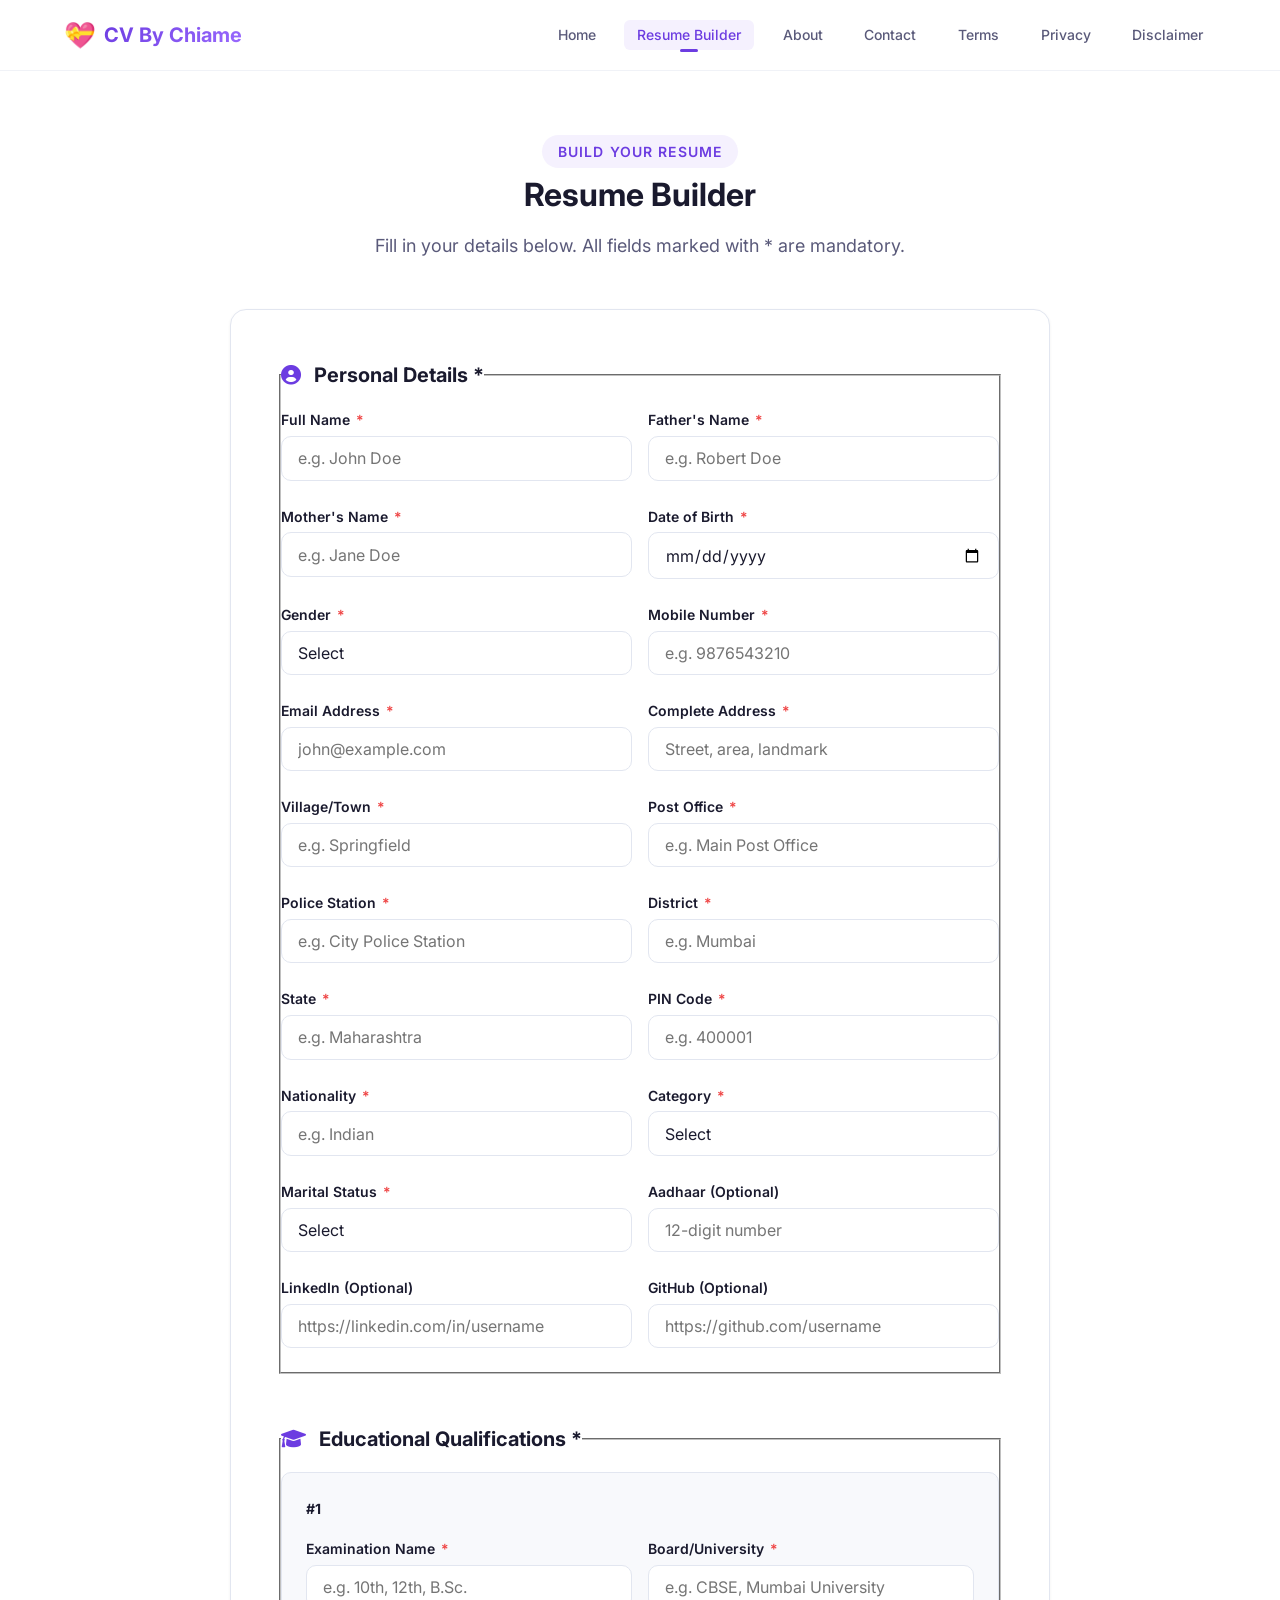
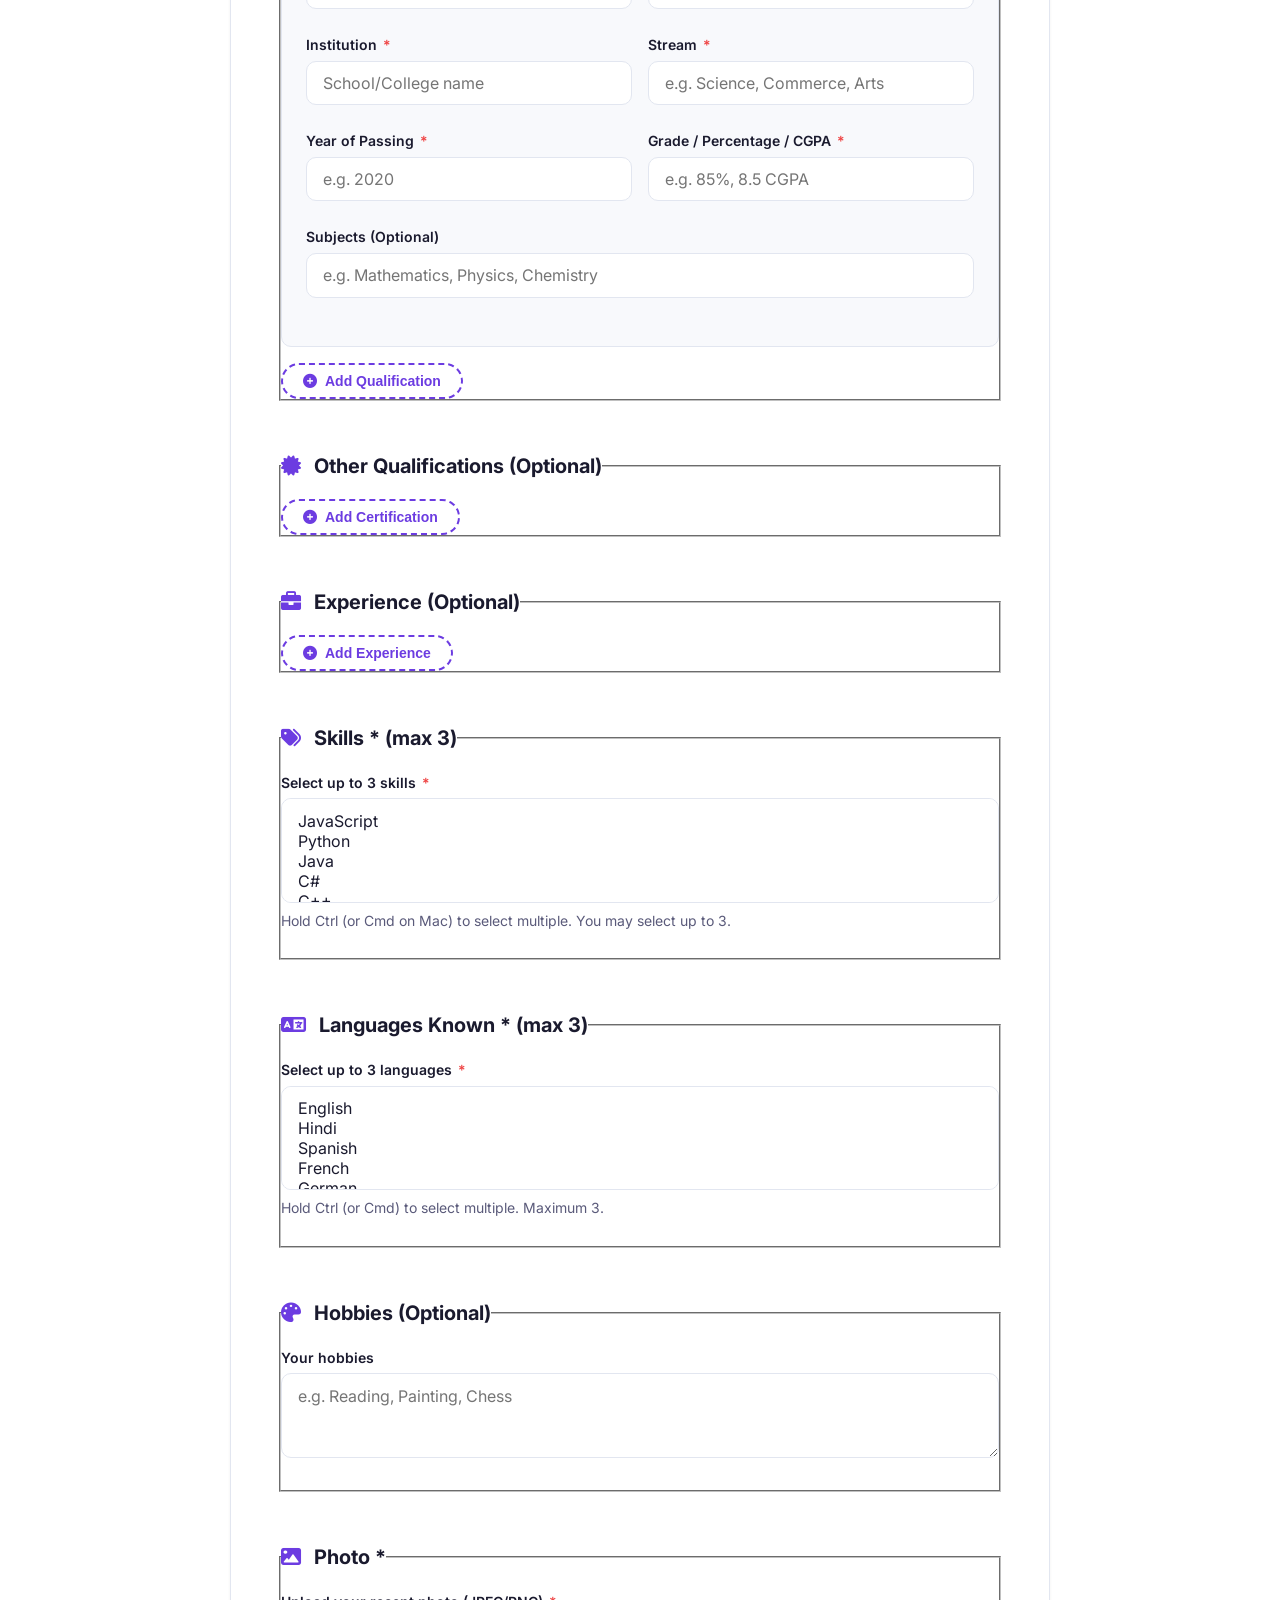
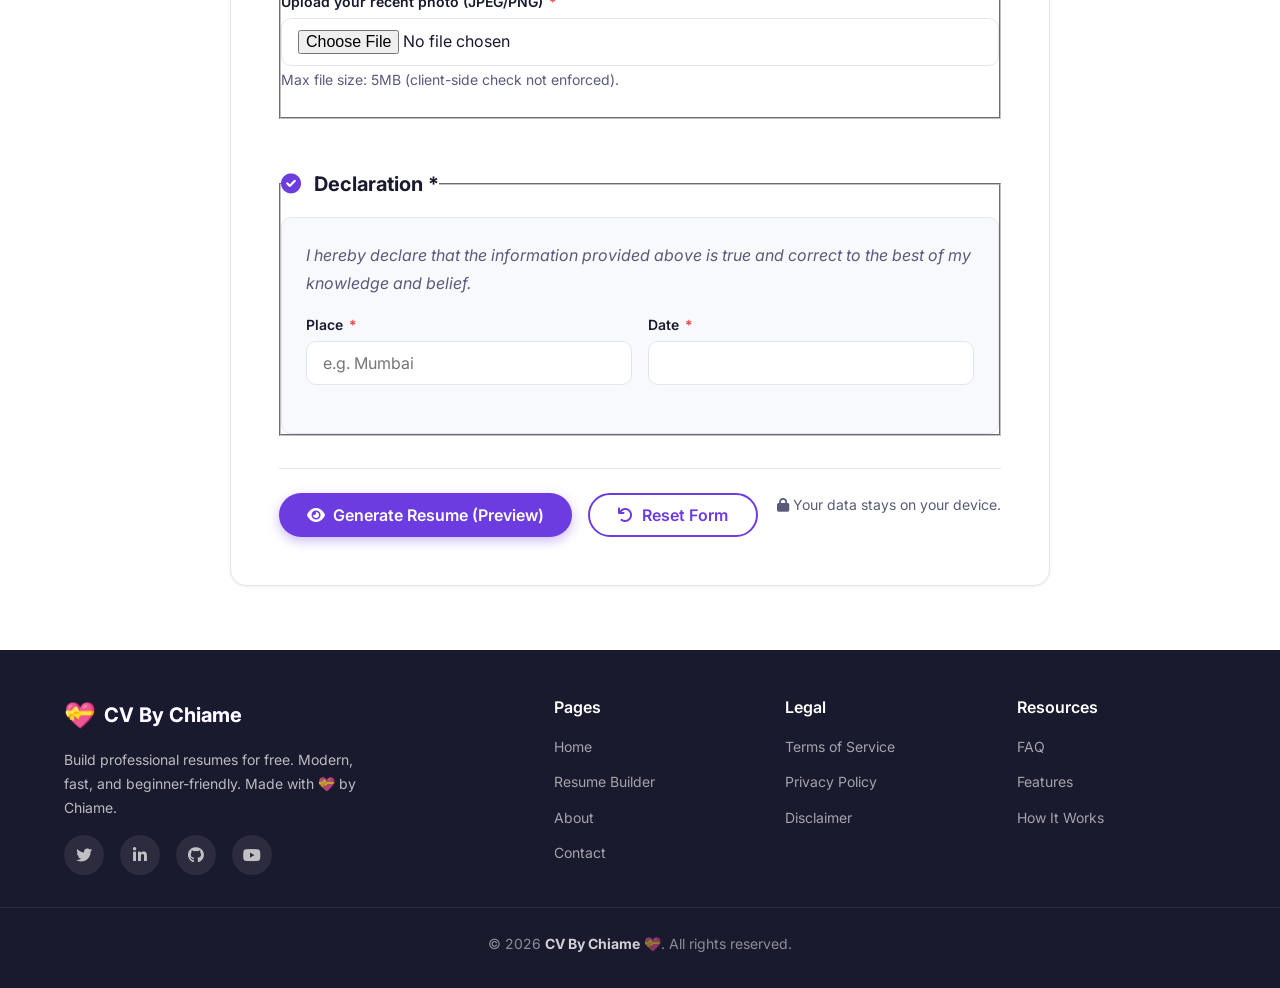
==== resume-form.html @ 7f0b01e1 "Create resume-form.html" ====
<!DOCTYPE html>
<html lang="en">
<head>
    <meta charset="UTF-8" />
    <meta name="viewport" content="width=device-width, initial-scale=1.0" />
    <meta name="description" content="Build your professional resume with CV By Chiame – comprehensive form with all necessary details." />
    <title>Resume Builder – CV By Chiame 💝</title>

    <!-- Google Fonts -->
    <link rel="preconnect" href="https://fonts.googleapis.com" />
    <link rel="preconnect" href="https://fonts.gstatic.com" crossorigin />
    <link href="https://fonts.googleapis.com/css2?family=Inter:opsz,wght@14..32,300;14..32,400;14..32,500;14..32,600;14..32,700;14..32,800&display=swap" rel="stylesheet" />

    <!-- Font Awesome -->
    <link rel="stylesheet" href="https://cdnjs.cloudflare.com/ajax/libs/font-awesome/6.0.0-beta3/css/all.min.css" />

    <!-- Main Stylesheet -->
    <link rel="stylesheet" href="style.css" />
</head>

<body>

    <!-- ============================================================
    HEADER (same as index)
    ============================================================ -->
    <header class="site-header" role="banner">
        <div class="container header-container">
            <div class="logo">
                <a href="index.html">
                    <span class="logo-icon">💝</span>
                    <span class="logo-text">CV By Chiame</span>
                </a>
            </div>
            <nav class="nav-desktop" aria-label="Main Navigation">
                <ul class="nav-list">
                    <li><a href="index.html">Home</a></li>
                    <li><a href="resume-form.html" class="active">Resume Builder</a></li>
                    <li><a href="about.html">About</a></li>
                    <li><a href="contact.html">Contact</a></li>
                    <li><a href="terms.html">Terms</a></li>
                    <li><a href="privacy.html">Privacy</a></li>
                    <li><a href="disclaimer.html">Disclaimer</a></li>
                </ul>
            </nav>
            <button class="hamburger" aria-label="Toggle navigation" aria-expanded="false">
                <span class="hamburger-line"></span>
                <span class="hamburger-line"></span>
                <span class="hamburger-line"></span>
            </button>
        </div>
        <div class="nav-mobile" role="navigation" aria-label="Mobile Navigation">
            <div class="nav-mobile-inner">
                <ul class="nav-mobile-list">
                    <li><a href="index.html">Home</a></li>
                    <li><a href="resume-form.html" class="active">Resume Builder</a></li>
                    <li><a href="about.html">About</a></li>
                    <li><a href="contact.html">Contact</a></li>
                    <li><a href="terms.html">Terms</a></li>
                    <li><a href="privacy.html">Privacy</a></li>
                    <li><a href="disclaimer.html">Disclaimer</a></li>
                </ul>
            </div>
        </div>
    </header>

    <!-- ============================================================
    MAIN FORM CONTENT
    ============================================================ -->
    <main>
        <section class="section page-content">
            <div class="container">
                <div class="section-header">
                    <span class="section-tag">Build Your Resume</span>
                    <h1 class="section-title">Resume Builder</h1>
                    <p class="section-subtitle">
                        Fill in your details below. All fields marked with <span class="required">*</span> are mandatory.
                    </p>
                </div>

                <!-- Glass notification container (populated by script) -->
                <div id="glass-notification" class="glass-notification" role="alert">
                    <span class="notif-icon"><i class="fas fa-exclamation-circle"></i></span>
                    <span id="notif-message">Error message</span>
                </div>

                <!-- ============================================================
                RESUME FORM
                ============================================================ -->
                <form id="resume-form" class="form-section" novalidate>

                    <!-- ============================================================
                    PERSONAL DETAILS (Mandatory)
                    ============================================================ -->
                    <fieldset>
                        <legend style="font-weight: 700; font-size: var(--font-size-xl); margin-bottom: var(--spacing-md);">
                            <i class="fas fa-user-circle" style="color: var(--color-primary); margin-right: var(--spacing-sm);"></i>
                            Personal Details <span class="required">*</span>
                        </legend>
                        <div class="form-row">
                            <div class="form-group">
                                <label for="fullname">Full Name <span class="required">*</span></label>
                                <input type="text" id="fullname" name="fullname" class="form-control" placeholder="e.g. John Doe" required />
                            </div>
                            <div class="form-group">
                                <label for="fathername">Father's Name <span class="required">*</span></label>
                                <input type="text" id="fathername" name="fathername" class="form-control" placeholder="e.g. Robert Doe" required />
                            </div>
                        </div>
                        <div class="form-row">
                            <div class="form-group">
                                <label for="mothername">Mother's Name <span class="required">*</span></label>
                                <input type="text" id="mothername" name="mothername" class="form-control" placeholder="e.g. Jane Doe" required />
                            </div>
                            <div class="form-group">
                                <label for="dob">Date of Birth <span class="required">*</span></label>
                                <input type="date" id="dob" name="dob" class="form-control" required />
                            </div>
                        </div>
                        <div class="form-row">
                            <div class="form-group">
                                <label for="gender">Gender <span class="required">*</span></label>
                                <select id="gender" name="gender" class="form-control" required>
                                    <option value="">Select</option>
                                    <option value="Male">Male</option>
                                    <option value="Female">Female</option>
                                    <option value="Other">Other</option>
                                    <option value="Prefer not to say">Prefer not to say</option>
                                </select>
                            </div>
                            <div class="form-group">
                                <label for="mobile">Mobile Number <span class="required">*</span></label>
                                <input type="tel" id="mobile" name="mobile" class="form-control" placeholder="e.g. 9876543210" required />
                            </div>
                        </div>
                        <div class="form-row">
                            <div class="form-group">
                                <label for="email">Email Address <span class="required">*</span></label>
                                <input type="email" id="email" name="email" class="form-control" placeholder="john@example.com" required />
                            </div>
                            <div class="form-group">
                                <label for="address">Complete Address <span class="required">*</span></label>
                                <input type="text" id="address" name="address" class="form-control" placeholder="Street, area, landmark" required />
                            </div>
                        </div>
                        <div class="form-row">
                            <div class="form-group">
                                <label for="village">Village/Town <span class="required">*</span></label>
                                <input type="text" id="village" name="village" class="form-control" placeholder="e.g. Springfield" required />
                            </div>
                            <div class="form-group">
                                <label for="postoffice">Post Office <span class="required">*</span></label>
                                <input type="text" id="postoffice" name="postoffice" class="form-control" placeholder="e.g. Main Post Office" required />
                            </div>
                        </div>
                        <div class="form-row">
                            <div class="form-group">
                                <label for="policestation">Police Station <span class="required">*</span></label>
                                <input type="text" id="policestation" name="policestation" class="form-control" placeholder="e.g. City Police Station" required />
                            </div>
                            <div class="form-group">
                                <label for="district">District <span class="required">*</span></label>
                                <input type="text" id="district" name="district" class="form-control" placeholder="e.g. Mumbai" required />
                            </div>
                        </div>
                        <div class="form-row">
                            <div class="form-group">
                                <label for="state">State <span class="required">*</span></label>
                                <input type="text" id="state" name="state" class="form-control" placeholder="e.g. Maharashtra" required />
                            </div>
                            <div class="form-group">
                                <label for="pincode">PIN Code <span class="required">*</span></label>
                                <input type="text" id="pincode" name="pincode" class="form-control" placeholder="e.g. 400001" required />
                            </div>
                        </div>
                        <div class="form-row">
                            <div class="form-group">
                                <label for="nationality">Nationality <span class="required">*</span></label>
                                <input type="text" id="nationality" name="nationality" class="form-control" placeholder="e.g. Indian" required />
                            </div>
                            <div class="form-group">
                                <label for="category">Category <span class="required">*</span></label>
                                <select id="category" name="category" class="form-control" required>
                                    <option value="">Select</option>
                                    <option value="General">General</option>
                                    <option value="OBC">OBC</option>
                                    <option value="SC">SC</option>
                                    <option value="ST">ST</option>
                                    <option value="EWS">EWS</option>
                                    <option value="Other">Other</option>
                                </select>
                            </div>
                        </div>
                        <div class="form-row">
                            <div class="form-group">
                                <label for="marital">Marital Status <span class="required">*</span></label>
                                <select id="marital" name="marital" class="form-control" required>
                                    <option value="">Select</option>
                                    <option value="Single">Single</option>
                                    <option value="Married">Married</option>
                                    <option value="Divorced">Divorced</option>
                                    <option value="Widowed">Widowed</option>
                                    <option value="Separated">Separated</option>
                                </select>
                            </div>
                            <div class="form-group">
                                <label for="aadhaar">Aadhaar (Optional)</label>
                                <input type="text" id="aadhaar" name="aadhaar" class="form-control" placeholder="12-digit number" />
                            </div>
                        </div>
                        <div class="form-row">
                            <div class="form-group">
                                <label for="linkedin">LinkedIn (Optional)</label>
                                <input type="url" id="linkedin" name="linkedin" class="form-control" placeholder="https://linkedin.com/in/username" />
                            </div>
                            <div class="form-group">
                                <label for="github">GitHub (Optional)</label>
                                <input type="url" id="github" name="github" class="form-control" placeholder="https://github.com/username" />
                            </div>
                        </div>
                    </fieldset>

                    <!-- ============================================================
                    EDUCATIONAL QUALIFICATION (Mandatory)
                    ============================================================ -->
                    <fieldset style="margin-top: var(--spacing-2xl);">
                        <legend style="font-weight: 700; font-size: var(--font-size-xl); margin-bottom: var(--spacing-md);">
                            <i class="fas fa-graduation-cap" style="color: var(--color-primary); margin-right: var(--spacing-sm);"></i>
                            Educational Qualifications <span class="required">*</span>
                        </legend>
                        <div id="education-container">
                            <!-- Entry 1 (default) -->
                            <div class="entry-wrapper" data-entry="education">
                                <div class="entry-header">
                                    <span class="entry-number">#1</span>
                                    <button type="button" class="btn-remove remove-education" style="display: none;" aria-label="Remove this qualification">
                                        <i class="fas fa-trash-alt"></i> Remove
                                    </button>
                                </div>
                                <div class="form-row">
                                    <div class="form-group">
                                        <label for="edu_exam_1">Examination Name <span class="required">*</span></label>
                                        <input type="text" id="edu_exam_1" name="edu_exam[]" class="form-control" placeholder="e.g. 10th, 12th, B.Sc." required />
                                    </div>
                                    <div class="form-group">
                                        <label for="edu_board_1">Board/University <span class="required">*</span></label>
                                        <input type="text" id="edu_board_1" name="edu_board[]" class="form-control" placeholder="e.g. CBSE, Mumbai University" required />
                                    </div>
                                </div>
                                <div class="form-row">
                                    <div class="form-group">
                                        <label for="edu_institution_1">Institution <span class="required">*</span></label>
                                        <input type="text" id="edu_institution_1" name="edu_institution[]" class="form-control" placeholder="School/College name" required />
                                    </div>
                                    <div class="form-group">
                                        <label for="edu_stream_1">Stream <span class="required">*</span></label>
                                        <input type="text" id="edu_stream_1" name="edu_stream[]" class="form-control" placeholder="e.g. Science, Commerce, Arts" required />
                                    </div>
                                </div>
                                <div class="form-row">
                                    <div class="form-group">
                                        <label for="edu_year_1">Year of Passing <span class="required">*</span></label>
                                        <input type="number" id="edu_year_1" name="edu_year[]" class="form-control" placeholder="e.g. 2020" min="1900" max="2099" required />
                                    </div>
                                    <div class="form-group">
                                        <label for="edu_grade_1">Grade / Percentage / CGPA <span class="required">*</span></label>
                                        <input type="text" id="edu_grade_1" name="edu_grade[]" class="form-control" placeholder="e.g. 85%, 8.5 CGPA" required />
                                    </div>
                                </div>
                                <div class="form-group">
                                    <label for="edu_subjects_1">Subjects (Optional)</label>
                                    <input type="text" id="edu_subjects_1" name="edu_subjects[]" class="form-control" placeholder="e.g. Mathematics, Physics, Chemistry" />
                                </div>
                            </div>
                        </div>
                        <button type="button" id="add-education" class="btn-add">
                            <i class="fas fa-plus-circle"></i> Add Qualification
                        </button>
                    </fieldset>

                    <!-- ============================================================
                    OTHER QUALIFICATIONS (Optional)
                    ============================================================ -->
                    <fieldset style="margin-top: var(--spacing-2xl);">
                        <legend style="font-weight: 700; font-size: var(--font-size-xl); margin-bottom: var(--spacing-md);">
                            <i class="fas fa-certificate" style="color: var(--color-primary); margin-right: var(--spacing-sm);"></i>
                            Other Qualifications (Optional)
                        </legend>
                        <div id="other-qual-container">
                            <!-- No default entry; user can add -->
                        </div>
                        <button type="button" id="add-other-qual" class="btn-add">
                            <i class="fas fa-plus-circle"></i> Add Certification
                        </button>
                    </fieldset>

                    <!-- ============================================================
                    EXPERIENCE (Optional)
                    ============================================================ -->
                    <fieldset style="margin-top: var(--spacing-2xl);">
                        <legend style="font-weight: 700; font-size: var(--font-size-xl); margin-bottom: var(--spacing-md);">
                            <i class="fas fa-briefcase" style="color: var(--color-primary); margin-right: var(--spacing-sm);"></i>
                            Experience (Optional)
                        </legend>
                        <div id="experience-container">
                            <!-- No default entry -->
                        </div>
                        <button type="button" id="add-experience" class="btn-add">
                            <i class="fas fa-plus-circle"></i> Add Experience
                        </button>
                    </fieldset>

                    <!-- ============================================================
                    SKILLS (Mandatory)
                    ============================================================ -->
                    <fieldset style="margin-top: var(--spacing-2xl);">
                        <legend style="font-weight: 700; font-size: var(--font-size-xl); margin-bottom: var(--spacing-md);">
                            <i class="fas fa-tags" style="color: var(--color-primary); margin-right: var(--spacing-sm);"></i>
                            Skills <span class="required">*</span> (max 3)
                        </legend>
                        <div class="form-group">
                            <label for="skills">Select up to 3 skills <span class="required">*</span></label>
                            <select id="skills" name="skills" class="form-control" multiple size="4" required>
                                <option value="JavaScript">JavaScript</option>
                                <option value="Python">Python</option>
                                <option value="Java">Java</option>
                                <option value="C#">C#</option>
                                <option value="C++">C++</option>
                                <option value="HTML/CSS">HTML/CSS</option>
                                <option value="React">React</option>
                                <option value="Angular">Angular</option>
                                <option value="Vue.js">Vue.js</option>
                                <option value="Node.js">Node.js</option>
                                <option value="Express.js">Express.js</option>
                                <option value="Django">Django</option>
                                <option value="Spring Boot">Spring Boot</option>
                                <option value="SQL">SQL</option>
                                <option value="MongoDB">MongoDB</option>
                                <option value="AWS">AWS</option>
                                <option value="Docker">Docker</option>
                                <option value="Git">Git</option>
                                <option value="Agile">Agile</option>
                                <option value="Leadership">Leadership</option>
                                <option value="Communication">Communication</option>
                                <option value="Problem Solving">Problem Solving</option>
                            </select>
                            <span class="helper">Hold Ctrl (or Cmd on Mac) to select multiple. You may select up to 3.</span>
                        </div>
                    </fieldset>

                    <!-- ============================================================
                    LANGUAGES KNOWN (Mandatory)
                    ============================================================ -->
                    <fieldset style="margin-top: var(--spacing-2xl);">
                        <legend style="font-weight: 700; font-size: var(--font-size-xl); margin-bottom: var(--spacing-md);">
                            <i class="fas fa-language" style="color: var(--color-primary); margin-right: var(--spacing-sm);"></i>
                            Languages Known <span class="required">*</span> (max 3)
                        </legend>
                        <div class="form-group">
                            <label for="languages">Select up to 3 languages <span class="required">*</span></label>
                            <select id="languages" name="languages" class="form-control" multiple size="4" required>
                                <option value="English">English</option>
                                <option value="Hindi">Hindi</option>
                                <option value="Spanish">Spanish</option>
                                <option value="French">French</option>
                                <option value="German">German</option>
                                <option value="Chinese (Mandarin)">Chinese (Mandarin)</option>
                                <option value="Japanese">Japanese</option>
                                <option value="Korean">Korean</option>
                                <option value="Russian">Russian</option>
                                <option value="Portuguese">Portuguese</option>
                                <option value="Arabic">Arabic</option>
                                <option value="Bengali">Bengali</option>
                                <option value="Punjabi">Punjabi</option>
                                <option value="Marathi">Marathi</option>
                                <option value="Tamil">Tamil</option>
                                <option value="Telugu">Telugu</option>
                                <option value="Urdu">Urdu</option>
                                <option value="Gujarati">Gujarati</option>
                                <option value="Kannada">Kannada</option>
                                <option value="Malayalam">Malayalam</option>
                            </select>
                            <span class="helper">Hold Ctrl (or Cmd) to select multiple. Maximum 3.</span>
                        </div>
                    </fieldset>

                    <!-- ============================================================
                    HOBBIES (Optional)
                    ============================================================ -->
                    <fieldset style="margin-top: var(--spacing-2xl);">
                        <legend style="font-weight: 700; font-size: var(--font-size-xl); margin-bottom: var(--spacing-md);">
                            <i class="fas fa-palette" style="color: var(--color-primary); margin-right: var(--spacing-sm);"></i>
                            Hobbies (Optional)
                        </legend>
                        <div class="form-group">
                            <label for="hobbies">Your hobbies</label>
                            <textarea id="hobbies" name="hobbies" class="form-control" rows="3" placeholder="e.g. Reading, Painting, Chess"></textarea>
                        </div>
                    </fieldset>

                    <!-- ============================================================
                    PHOTO UPLOAD (Mandatory)
                    ============================================================ -->
                    <fieldset style="margin-top: var(--spacing-2xl);">
                        <legend style="font-weight: 700; font-size: var(--font-size-xl); margin-bottom: var(--spacing-md);">
                            <i class="fas fa-image" style="color: var(--color-primary); margin-right: var(--spacing-sm);"></i>
                            Photo <span class="required">*</span>
                        </legend>
                        <div class="form-group">
                            <label for="photo">Upload your recent photo (JPEG/PNG) <span class="required">*</span></label>
                            <input type="file" id="photo" name="photo" class="form-control" accept="image/jpeg,image/png" required />
                            <span class="helper">Max file size: 5MB (client-side check not enforced).</span>
                        </div>
                    </fieldset>

                    <!-- ============================================================
                    DECLARATION (Mandatory)
                    ============================================================ -->
                    <fieldset style="margin-top: var(--spacing-2xl);">
                        <legend style="font-weight: 700; font-size: var(--font-size-xl); margin-bottom: var(--spacing-md);">
                            <i class="fas fa-check-circle" style="color: var(--color-primary); margin-right: var(--spacing-sm);"></i>
                            Declaration <span class="required">*</span>
                        </legend>
                        <div class="declaration-box">
                            <div class="declaration-text">
                                I hereby declare that the information provided above is true and correct to the best of my knowledge and belief.
                            </div>
                            <div class="declaration-row">
                                <div class="form-group">
                                    <label for="place">Place <span class="required">*</span></label>
                                    <input type="text" id="place" name="place" class="form-control" placeholder="e.g. Mumbai" required />
                                </div>
                                <div class="form-group">
                                    <label for="date">Date <span class="required">*</span></label>
                                    <input type="text" id="date" name="date" class="form-control" readonly />
                                </div>
                            </div>
                        </div>
                    </fieldset>

                    <!-- ============================================================
                    FORM ACTIONS
                    ============================================================ -->
                    <div class="form-actions">
                        <button type="button" id="preview-btn" class="btn btn-primary">
                            <i class="fas fa-eye"></i> Generate Resume (Preview)
                        </button>
                        <button type="reset" class="btn btn-outline">
                            <i class="fas fa-undo"></i> Reset Form
                        </button>
                        <span style="margin-left: auto; font-size: var(--font-size-sm); color: var(--color-text-muted);">
                            <i class="fas fa-lock"></i> Your data stays on your device.
                        </span>
                    </div>

                </form>
                <!-- end form -->

            </div>
        </section>
    </main>

    <!-- ============================================================
    FOOTER (same as index)
    ============================================================ -->
    <footer class="site-footer" role="contentinfo">
        <div class="container footer-container">
            <div class="footer-brand">
                <div class="logo">
                    <a href="index.html">
                        <span class="logo-icon">💝</span>
                        <span class="logo-text">CV By Chiame</span>
                    </a>
                </div>
                <p class="footer-description">
                    Build professional resumes for free. Modern, fast, and
                    beginner-friendly. Made with 💝 by Chiame.
                </p>
                <div class="footer-social">
                    <a href="#" aria-label="Twitter"><i class="fab fa-twitter"></i></a>
                    <a href="#" aria-label="LinkedIn"><i class="fab fa-linkedin-in"></i></a>
                    <a href="#" aria-label="GitHub"><i class="fab fa-github"></i></a>
                    <a href="#" aria-label="YouTube"><i class="fab fa-youtube"></i></a>
                </div>
            </div>
            <div class="footer-links">
                <div class="footer-col">
                    <h4>Pages</h4>
                    <ul>
                        <li><a href="index.html">Home</a></li>
                        <li><a href="resume-form.html">Resume Builder</a></li>
                        <li><a href="about.html">About</a></li>
                        <li><a href="contact.html">Contact</a></li>
                    </ul>
                </div>
                <div class="footer-col">
                    <h4>Legal</h4>
                    <ul>
                        <li><a href="terms.html">Terms of Service</a></li>
                        <li><a href="privacy.html">Privacy Policy</a></li>
                        <li><a href="disclaimer.html">Disclaimer</a></li>
                    </ul>
                </div>
                <div class="footer-col">
                    <h4>Resources</h4>
                    <ul>
                        <li><a href="#faq">FAQ</a></li>
                        <li><a href="#features">Features</a></li>
                        <li><a href="#how-it-works">How It Works</a></li>
                    </ul>
                </div>
            </div>
        </div>
        <div class="footer-bottom">
            <div class="container">
                <p>&copy; 2026 <strong>CV By Chiame</strong> 💝. All rights reserved.</p>
            </div>
        </div>
    </footer>

    <!-- ============================================================
    SCRIPTS
    ============================================================ -->
    <script src="script.js"></script>
</body>
</html>
---- style.css ----
/* ============================================================
   STYLE.CSS — CV By Chiame 💝
   Complete modern, responsive styles for all pages.
   ============================================================ */

/* ---------- CSS Variables (Design Tokens) ---------- */
:root {
    /* Primary palette */
    --color-primary: #6C3CE1;        /* Main brand purple */
    --color-primary-dark: #5A2FC2;
    --color-primary-light: #8A6BED;
    --color-primary-bg: #F5F1FE;     /* Very light purple for backgrounds */

    /* Neutrals */
    --color-bg: #FFFFFF;
    --color-surface: #F8F9FC;
    --color-text: #1A1A2E;
    --color-text-muted: #5A5A7A;
    --color-border: #E2E6F0;
    --color-white: #FFFFFF;

    /* Status */
    --color-success: #22C55E;
    --color-error: #EF4444;
    --color-warning: #F59E0B;

    /* Typography */
    --font-family: 'Inter', -apple-system, BlinkMacSystemFont, 'Segoe UI', Roboto, sans-serif;
    --font-size-base: 1rem;
    --font-size-sm: 0.875rem;
    --font-size-lg: 1.125rem;
    --font-size-xl: 1.25rem;
    --font-size-2xl: 1.5rem;
    --font-size-3xl: 2rem;
    --font-size-4xl: 2.5rem;
    --font-size-5xl: 3rem;

    /* Spacing */
    --spacing-xs: 0.25rem;
    --spacing-sm: 0.5rem;
    --spacing-md: 1rem;
    --spacing-lg: 1.5rem;
    --spacing-xl: 2rem;
    --spacing-2xl: 3rem;
    --spacing-3xl: 4rem;
    --spacing-4xl: 5rem;

    /* Border radius */
    --radius-sm: 6px;
    --radius-md: 10px;
    --radius-lg: 16px;
    --radius-xl: 24px;
    --radius-full: 9999px;

    /* Shadows */
    --shadow-sm: 0 1px 3px rgba(0, 0, 0, 0.06);
    --shadow-md: 0 4px 16px rgba(0, 0, 0, 0.08);
    --shadow-lg: 0 8px 32px rgba(0, 0, 0, 0.10);
    --shadow-xl: 0 16px 48px rgba(0, 0, 0, 0.12);

    /* Transitions */
    --transition-fast: 0.15s ease;
    --transition-base: 0.25s ease;
    --transition-smooth: 0.4s cubic-bezier(0.25, 0.46, 0.45, 0.94);

    /* Container max-width */
    --container-max: 1200px;
}

/* ---------- Reset & Base ---------- */
*,
*::before,
*::after {
    margin: 0;
    padding: 0;
    box-sizing: border-box;
}

html {
    scroll-behavior: smooth;
    -webkit-font-smoothing: antialiased;
    -moz-osx-font-smoothing: grayscale;
}

body {
    font-family: var(--font-family);
    font-size: var(--font-size-base);
    line-height: 1.7;
    color: var(--color-text);
    background-color: var(--color-bg);
    overflow-x: hidden;
}

/* ---------- Container ---------- */
.container {
    max-width: var(--container-max);
    margin: 0 auto;
    padding: 0 var(--spacing-lg);
    width: 100%;
}

/* ---------- Typography ---------- */
h1,
h2,
h3,
h4,
h5,
h6 {
    font-weight: 700;
    line-height: 1.2;
    color: var(--color-text);
}

h1 {
    font-size: var(--font-size-5xl);
}
h2 {
    font-size: var(--font-size-3xl);
}
h3 {
    font-size: var(--font-size-xl);
}
h4 {
    font-size: var(--font-size-lg);
}

p {
    margin-bottom: var(--spacing-md);
}

a {
    color: var(--color-primary);
    text-decoration: none;
    transition: color var(--transition-fast);
}
a:hover {
    color: var(--color-primary-dark);
}

ul {
    list-style: none;
}

img {
    max-width: 100%;
    height: auto;
    display: block;
}

/* ---------- Utility: Highlight ---------- */
.highlight {
    color: var(--color-primary);
}

/* ---------- Buttons ---------- */
.btn {
    display: inline-flex;
    align-items: center;
    gap: var(--spacing-sm);
    padding: 0.75rem 1.75rem;
    font-family: var(--font-family);
    font-size: var(--font-size-base);
    font-weight: 600;
    line-height: 1;
    border: none;
    border-radius: var(--radius-full);
    cursor: pointer;
    transition: all var(--transition-base);
    text-decoration: none;
    white-space: nowrap;
    background: transparent;
    color: var(--color-text);
}

.btn-primary {
    background: var(--color-primary);
    color: var(--color-white);
    box-shadow: 0 4px 12px rgba(108, 60, 225, 0.35);
}
.btn-primary:hover {
    background: var(--color-primary-dark);
    transform: translateY(-2px);
    box-shadow: 0 8px 20px rgba(108, 60, 225, 0.40);
    color: var(--color-white);
}

.btn-outline {
    background: transparent;
    color: var(--color-primary);
    border: 2px solid var(--color-primary);
}
.btn-outline:hover {
    background: var(--color-primary);
    color: var(--color-white);
    transform: translateY(-2px);
    box-shadow: 0 8px 20px rgba(108, 60, 225, 0.25);
}

.btn-sm {
    padding: 0.5rem 1.25rem;
    font-size: var(--font-size-sm);
}

/* ---------- Section shared styles ---------- */
.section {
    padding: var(--spacing-4xl) 0;
}
.section-header {
    text-align: center;
    max-width: 700px;
    margin: 0 auto var(--spacing-2xl);
}
.section-tag {
    display: inline-block;
    font-size: var(--font-size-sm);
    font-weight: 600;
    text-transform: uppercase;
    letter-spacing: 0.08em;
    color: var(--color-primary);
    background: var(--color-primary-bg);
    padding: 0.3rem 1rem;
    border-radius: var(--radius-full);
    margin-bottom: var(--spacing-sm);
}
.section-title {
    font-size: var(--font-size-3xl);
    margin-bottom: var(--spacing-md);
}
.section-subtitle {
    font-size: var(--font-size-lg);
    color: var(--color-text-muted);
    max-width: 600px;
    margin: 0 auto;
}

/* ---------- Fade-in scroll animation (applied via JS) ---------- */
.fade-in {
    opacity: 0;
    transform: translateY(30px);
    transition: opacity 0.7s ease, transform 0.7s ease;
}
.fade-in.visible {
    opacity: 1;
    transform: translateY(0);
}

/* ============================================================
   HEADER & NAVIGATION
   ============================================================ */
.site-header {
    position: sticky;
    top: 0;
    z-index: 1000;
    background: rgba(255, 255, 255, 0.88);
    backdrop-filter: blur(12px);
    -webkit-backdrop-filter: blur(12px);
    border-bottom: 1px solid rgba(226, 230, 240, 0.5);
    transition: background var(--transition-base);
}
.header-container {
    display: flex;
    align-items: center;
    justify-content: space-between;
    height: 70px;
}

/* Logo */
.logo a {
    display: flex;
    align-items: center;
    gap: var(--spacing-sm);
    font-weight: 700;
    font-size: var(--font-size-xl);
    color: var(--color-text);
    text-decoration: none;
}
.logo-icon {
    font-size: 1.6rem;
    line-height: 1;
}
.logo-text {
    background: linear-gradient(135deg, var(--color-primary), #9B6BFF);
    -webkit-background-clip: text;
    -webkit-text-fill-color: transparent;
    background-clip: text;
}

/* Desktop nav */
.nav-desktop {
    display: flex;
    align-items: center;
}
.nav-list {
    display: flex;
    align-items: center;
    gap: var(--spacing-md);
}
.nav-list a {
    font-size: var(--font-size-sm);
    font-weight: 500;
    color: var(--color-text-muted);
    padding: 0.4rem 0.8rem;
    border-radius: var(--radius-sm);
    transition: all var(--transition-fast);
    position: relative;
}
.nav-list a:hover,
.nav-list a.active {
    color: var(--color-primary);
    background: var(--color-primary-bg);
}
.nav-list a.active::after {
    content: '';
    position: absolute;
    bottom: -2px;
    left: 50%;
    transform: translateX(-50%);
    width: 18px;
    height: 3px;
    background: var(--color-primary);
    border-radius: var(--radius-full);
}

/* Hamburger */
.hamburger {
    display: none;
    flex-direction: column;
    gap: 5px;
    background: none;
    border: none;
    cursor: pointer;
    padding: var(--spacing-sm);
    border-radius: var(--radius-sm);
    transition: background var(--transition-fast);
}
.hamburger:hover {
    background: var(--color-primary-bg);
}
.hamburger-line {
    display: block;
    width: 26px;
    height: 3px;
    background: var(--color-text);
    border-radius: var(--radius-full);
    transition: all var(--transition-smooth);
    transform-origin: center;
}
.hamburger.active .hamburger-line:nth-child(1) {
    transform: rotate(45deg) translate(6px, 6px);
}
.hamburger.active .hamburger-line:nth-child(2) {
    opacity: 0;
    transform: scaleX(0);
}
.hamburger.active .hamburger-line:nth-child(3) {
    transform: rotate(-45deg) translate(6px, -6px);
}

/* Mobile nav overlay */
.nav-mobile {
    position: fixed;
    top: 70px;
    left: 0;
    right: 0;
    bottom: 0;
    background: rgba(255, 255, 255, 0.97);
    backdrop-filter: blur(16px);
    -webkit-backdrop-filter: blur(16px);
    transform: translateX(100%);
    transition: transform var(--transition-smooth);
    visibility: hidden;
    overflow-y: auto;
    z-index: 999;
}
.nav-mobile.open {
    transform: translateX(0);
    visibility: visible;
}
.nav-mobile-inner {
    display: flex;
    align-items: center;
    justify-content: center;
    min-height: 80vh;
    padding: var(--spacing-xl);
}
.nav-mobile-list {
    display: flex;
    flex-direction: column;
    align-items: center;
    gap: var(--spacing-lg);
    width: 100%;
    max-width: 320px;
}
.nav-mobile-list a {
    font-size: var(--font-size-xl);
    font-weight: 600;
    color: var(--color-text);
    padding: var(--spacing-sm) var(--spacing-lg);
    border-radius: var(--radius-md);
    transition: all var(--transition-fast);
    width: 100%;
    text-align: center;
}
.nav-mobile-list a:hover,
.nav-mobile-list a.active {
    background: var(--color-primary-bg);
    color: var(--color-primary);
}

/* ============================================================
   HERO SECTION (Homepage)
   ============================================================ */
.hero {
    padding: var(--spacing-3xl) 0 var(--spacing-2xl);
    background: linear-gradient(160deg, #F8F5FF 0%, #FFFFFF 70%);
    position: relative;
    overflow: hidden;
}
.hero-container {
    display: grid;
    grid-template-columns: 1fr 1fr;
    align-items: center;
    gap: var(--spacing-2xl);
}
.hero-badge {
    display: inline-block;
    font-size: var(--font-size-sm);
    font-weight: 600;
    color: var(--color-primary);
    background: rgba(108, 60, 225, 0.12);
    padding: 0.3rem 1.2rem;
    border-radius: var(--radius-full);
    margin-bottom: var(--spacing-md);
}
.hero-title {
    font-size: var(--font-size-4xl);
    font-weight: 800;
    line-height: 1.1;
    margin-bottom: var(--spacing-md);
}
.hero-text {
    font-size: var(--font-size-lg);
    color: var(--color-text-muted);
    max-width: 500px;
    margin-bottom: var(--spacing-lg);
}
.hero-buttons {
    display: flex;
    flex-wrap: wrap;
    gap: var(--spacing-md);
    margin-bottom: var(--spacing-xl);
}
.hero-stats {
    display: flex;
    gap: var(--spacing-xl);
    padding-top: var(--spacing-md);
    border-top: 1px solid var(--color-border);
}
.stat-item {
    display: flex;
    flex-direction: column;
}
.stat-number {
    font-size: var(--font-size-2xl);
    font-weight: 700;
    color: var(--color-text);
}
.stat-label {
    font-size: var(--font-size-sm);
    color: var(--color-text-muted);
}

/* Hero illustration */
.hero-illustration {
    display: grid;
    grid-template-columns: 1fr 1fr;
    gap: var(--spacing-md);
    background: rgba(255, 255, 255, 0.6);
    backdrop-filter: blur(8px);
    -webkit-backdrop-filter: blur(8px);
    border-radius: var(--radius-lg);
    padding: var(--spacing-xl);
    box-shadow: var(--shadow-lg);
    border: 1px solid rgba(255, 255, 255, 0.6);
}
.illustration-card {
    display: flex;
    flex-direction: column;
    align-items: center;
    justify-content: center;
    padding: var(--spacing-lg);
    background: var(--color-white);
    border-radius: var(--radius-md);
    box-shadow: var(--shadow-sm);
    transition: all var(--transition-base);
    text-align: center;
    font-weight: 500;
    gap: var(--spacing-sm);
    border: 1px solid var(--color-border);
}
.illustration-card i {
    font-size: 2rem;
    color: var(--color-primary);
}
.illustration-card:hover {
    transform: translateY(-4px);
    box-shadow: var(--shadow-md);
}

/* ============================================================
   WHAT IS RESUME — WHY CHOOSE — FEATURES
   ============================================================ */
.what-is-grid,
.why-grid,
.features-grid {
    display: grid;
    grid-template-columns: repeat(auto-fit, minmax(240px, 1fr));
    gap: var(--spacing-lg);
}

.what-is-card,
.why-card,
.feature-card {
    background: var(--color-white);
    padding: var(--spacing-xl);
    border-radius: var(--radius-lg);
    border: 1px solid var(--color-border);
    transition: all var(--transition-base);
    text-align: center;
}
.what-is-card:hover,
.why-card:hover,
.feature-card:hover {
    transform: translateY(-6px);
    box-shadow: var(--shadow-lg);
    border-color: var(--color-primary-light);
}

.what-is-icon,
.why-icon,
.feature-icon {
    font-size: 2.2rem;
    color: var(--color-primary);
    margin-bottom: var(--spacing-md);
}
.what-is-card h3,
.why-card h3,
.feature-card h3 {
    margin-bottom: var(--spacing-sm);
    font-size: var(--font-size-lg);
}
.what-is-card p,
.why-card p,
.feature-card p {
    color: var(--color-text-muted);
    font-size: var(--font-size-sm);
    margin-bottom: 0;
}

/* Why choose — special background */
.why-choose {
    background: var(--color-surface);
}

/* ============================================================
   HOW IT WORKS
   ============================================================ */
.steps {
    display: flex;
    flex-direction: column;
    gap: var(--spacing-xl);
    max-width: 700px;
    margin: 0 auto;
}
.step {
    display: flex;
    gap: var(--spacing-lg);
    align-items: flex-start;
    background: var(--color-white);
    padding: var(--spacing-lg) var(--spacing-xl);
    border-radius: var(--radius-lg);
    border: 1px solid var(--color-border);
    transition: all var(--transition-base);
}
.step:hover {
    box-shadow: var(--shadow-md);
    border-color: var(--color-primary-light);
}
.step-number {
    flex-shrink: 0;
    width: 48px;
    height: 48px;
    display: flex;
    align-items: center;
    justify-content: center;
    background: var(--color-primary);
    color: var(--color-white);
    font-weight: 700;
    font-size: var(--font-size-xl);
    border-radius: var(--radius-full);
}
.step-content h3 {
    margin-bottom: var(--spacing-xs);
}
.step-content p {
    color: var(--color-text-muted);
    margin-bottom: 0;
}

/* ============================================================
   FAQ
   ============================================================ */
.faq {
    background: var(--color-surface);
}
.faq-list {
    max-width: 750px;
    margin: 0 auto;
    display: flex;
    flex-direction: column;
    gap: var(--spacing-sm);
}
.faq-item {
    background: var(--color-white);
    border-radius: var(--radius-md);
    border: 1px solid var(--color-border);
    overflow: hidden;
    transition: border var(--transition-fast);
}
.faq-item:hover {
    border-color: var(--color-primary-light);
}
.faq-question {
    display: flex;
    justify-content: space-between;
    align-items: center;
    width: 100%;
    padding: var(--spacing-md) var(--spacing-lg);
    font-family: var(--font-family);
    font-size: var(--font-size-base);
    font-weight: 600;
    color: var(--color-text);
    background: none;
    border: none;
    cursor: pointer;
    text-align: left;
    gap: var(--spacing-md);
    transition: background var(--transition-fast);
}
.faq-question:hover {
    background: var(--color-primary-bg);
}
.faq-question i {
    font-size: var(--font-size-sm);
    color: var(--color-text-muted);
    transition: transform var(--transition-smooth);
    flex-shrink: 0;
}
.faq-question[aria-expanded="true"] i {
    transform: rotate(180deg);
}
.faq-answer {
    max-height: 0;
    overflow: hidden;
    transition: max-height var(--transition-smooth), padding var(--transition-smooth);
    padding: 0 var(--spacing-lg);
}
.faq-answer p {
    padding: 0 0 var(--spacing-lg);
    color: var(--color-text-muted);
    margin-bottom: 0;
}
.faq-question[aria-expanded="true"]+.faq-answer {
    max-height: 300px;
    padding: 0 var(--spacing-lg) var(--spacing-sm);
}

/* ============================================================
   CTA SECTION
   ============================================================ */
.cta {
    background: var(--color-primary);
    color: var(--color-white);
    text-align: center;
    padding: var(--spacing-3xl) 0;
}
.cta-container {
    max-width: 700px;
}
.cta-tag {
    display: inline-block;
    font-size: var(--font-size-sm);
    font-weight: 600;
    text-transform: uppercase;
    letter-spacing: 0.08em;
    color: rgba(255, 255, 255, 0.7);
    background: rgba(255, 255, 255, 0.15);
    padding: 0.3rem 1.2rem;
    border-radius: var(--radius-full);
    margin-bottom: var(--spacing-md);
}
.cta-title {
    font-size: var(--font-size-3xl);
    color: var(--color-white);
    margin-bottom: var(--spacing-md);
}
.cta-title .highlight {
    color: #FFD966;
}
.cta-text {
    font-size: var(--font-size-lg);
    color: rgba(255, 255, 255, 0.85);
    margin-bottom: var(--spacing-lg);
}
.cta .btn-primary {
    background: var(--color-white);
    color: var(--color-primary);
    box-shadow: 0 4px 16px rgba(0, 0, 0, 0.15);
}
.cta .btn-primary:hover {
    background: #FFD966;
    color: var(--color-primary-dark);
    transform: translateY(-2px);
    box-shadow: 0 8px 24px rgba(0, 0, 0, 0.20);
}

/* ============================================================
   FOOTER
   ============================================================ */
.site-footer {
    background: var(--color-text);
    color: rgba(255, 255, 255, 0.7);
    padding: var(--spacing-2xl) 0 var(--spacing-md);
}
.footer-container {
    display: grid;
    grid-template-columns: 2fr 3fr;
    gap: var(--spacing-2xl);
    margin-bottom: var(--spacing-xl);
}
.footer-brand .logo a {
    color: var(--color-white);
}
.footer-brand .logo-text {
    -webkit-text-fill-color: white;
}
.footer-description {
    max-width: 320px;
    margin: var(--spacing-md) 0;
    font-size: var(--font-size-sm);
}
.footer-social {
    display: flex;
    gap: var(--spacing-md);
}
.footer-social a {
    display: flex;
    align-items: center;
    justify-content: center;
    width: 40px;
    height: 40px;
    border-radius: var(--radius-full);
    background: rgba(255, 255, 255, 0.08);
    color: rgba(255, 255, 255, 0.7);
    transition: all var(--transition-fast);
    font-size: var(--font-size-base);
}
.footer-social a:hover {
    background: var(--color-primary);
    color: var(--color-white);
    transform: translateY(-2px);
}

.footer-links {
    display: grid;
    grid-template-columns: repeat(3, 1fr);
    gap: var(--spacing-xl);
}
.footer-col h4 {
    color: var(--color-white);
    font-size: var(--font-size-base);
    margin-bottom: var(--spacing-md);
    font-weight: 600;
}
.footer-col ul {
    display: flex;
    flex-direction: column;
    gap: var(--spacing-sm);
}
.footer-col a {
    color: rgba(255, 255, 255, 0.6);
    font-size: var(--font-size-sm);
    transition: color var(--transition-fast);
}
.footer-col a:hover {
    color: var(--color-white);
}

.footer-bottom {
    border-top: 1px solid rgba(255, 255, 255, 0.08);
    padding-top: var(--spacing-lg);
    text-align: center;
    font-size: var(--font-size-sm);
    color: rgba(255, 255, 255, 0.5);
}
.footer-bottom strong {
    color: rgba(255, 255, 255, 0.8);
}

/* ============================================================
   RESPONSIVE BREAKPOINTS
   ============================================================ */

/* Tablets and small laptops */
@media (max-width: 1024px) {
    .hero-container {
        grid-template-columns: 1fr;
        text-align: center;
    }
    .hero-text {
        margin-left: auto;
        margin-right: auto;
    }
    .hero-buttons {
        justify-content: center;
    }
    .hero-stats {
        justify-content: center;
    }
    .hero-illustration {
        max-width: 460px;
        margin: 0 auto;
    }
    .hero-title {
        font-size: var(--font-size-3xl);
    }
    .footer-container {
        grid-template-columns: 1fr;
        gap: var(--spacing-xl);
    }
    .footer-links {
        grid-template-columns: repeat(3, 1fr);
    }
    .footer-description {
        max-width: 100%;
    }
}

/* Mobile */
@media (max-width: 768px) {
    :root {
        --font-size-4xl: 2rem;
        --font-size-3xl: 1.75rem;
        --font-size-2xl: 1.25rem;
        --font-size-xl: 1.1rem;
    }
    .nav-desktop {
        display: none;
    }
    .hamburger {
        display: flex;
    }
    .header-container {
        height: 64px;
    }
    .nav-mobile {
        top: 64px;
    }

    .section {
        padding: var(--spacing-2xl) 0;
    }
    .hero {
        padding: var(--spacing-xl) 0 var(--spacing-xl);
    }
    .hero-title {
        font-size: var(--font-size-3xl);
    }
    .hero-stats {
        flex-wrap: wrap;
        gap: var(--spacing-lg);
    }
    .hero-illustration {
        grid-template-columns: 1fr 1fr;
        padding: var(--spacing-md);
        gap: var(--spacing-sm);
    }
    .illustration-card {
        padding: var(--spacing-md);
    }
    .illustration-card i {
        font-size: 1.5rem;
    }

    .what-is-grid,
    .why-grid,
    .features-grid {
        grid-template-columns: 1fr 1fr;
    }
    .steps {
        gap: var(--spacing-md);
    }
    .step {
        flex-direction: column;
        align-items: center;
        text-align: center;
        padding: var(--spacing-md);
    }

    .footer-links {
        grid-template-columns: 1fr 1fr;
        gap: var(--spacing-lg);
    }
    .cta-title {
        font-size: var(--font-size-2xl);
    }
}

/* Small phones */
@media (max-width: 480px) {
    .what-is-grid,
    .why-grid,
    .features-grid {
        grid-template-columns: 1fr;
    }
    .footer-links {
        grid-template-columns: 1fr;
        gap: var(--spacing-lg);
    }
    .hero-buttons .btn {
        width: 100%;
        justify-content: center;
    }
    .hero-illustration {
        grid-template-columns: 1fr 1fr;
        gap: var(--spacing-xs);
    }
    .illustration-card {
        padding: var(--spacing-sm);
        font-size: var(--font-size-sm);
    }
    .illustration-card i {
        font-size: 1.2rem;
    }
    .container {
        padding: 0 var(--spacing-md);
    }
    .faq-question {
        font-size: var(--font-size-sm);
        padding: var(--spacing-sm) var(--spacing-md);
    }
    .faq-answer p {
        font-size: var(--font-size-sm);
    }
}

/* ============================================================
   GLASSMORPHISM NOTIFICATION (for form errors)
   Shared style used by script.js
   ============================================================ */
.glass-notification {
    position: fixed;
    top: 80px;
    left: 50%;
    transform: translateX(-50%) translateY(-20px);
    background: rgba(255, 255, 255, 0.85);
    backdrop-filter: blur(16px) saturate(1.4);
    -webkit-backdrop-filter: blur(16px) saturate(1.4);
    box-shadow: 0 8px 32px rgba(0, 0, 0, 0.12), 0 2px 8px rgba(0, 0, 0, 0.04);
    border: 1px solid rgba(255, 255, 255, 0.3);
    border-radius: var(--radius-lg);
    padding: var(--spacing-md) var(--spacing-xl);
    color: var(--color-text);
    font-weight: 500;
    font-size: var(--font-size-sm);
    z-index: 9999;
    opacity: 0;
    pointer-events: none;
    transition: opacity 0.3s ease, transform 0.3s ease;
    max-width: 90%;
    text-align: center;
    display: flex;
    align-items: center;
    gap: var(--spacing-sm);
}
.glass-notification.show {
    opacity: 1;
    transform: translateX(-50%) translateY(0);
    pointer-events: auto;
}
.glass-notification .notif-icon {
    font-size: 1.2rem;
}
.glass-notification.error {
    border-left: 4px solid var(--color-error);
}
.glass-notification.success {
    border-left: 4px solid var(--color-success);
}

/* ============================================================
   FORM STYLES (shared for resume-form and others)
   ============================================================ */
.form-section {
    max-width: 820px;
    margin: 0 auto;
    background: var(--color-white);
    border-radius: var(--radius-lg);
    border: 1px solid var(--color-border);
    padding: var(--spacing-2xl);
    box-shadow: var(--shadow-sm);
}
.form-group {
    margin-bottom: var(--spacing-lg);
}
.form-group label {
    display: block;
    font-weight: 600;
    font-size: var(--font-size-sm);
    margin-bottom: var(--spacing-xs);
    color: var(--color-text);
}
.form-group .required {
    color: var(--color-error);
    margin-left: 2px;
}
.form-group .helper {
    font-size: var(--font-size-sm);
    color: var(--color-text-muted);
    margin-top: var(--spacing-xs);
}
.form-control {
    width: 100%;
    padding: 0.7rem 1rem;
    font-family: var(--font-family);
    font-size: var(--font-size-base);
    color: var(--color-text);
    background: var(--color-white);
    border: 1.5px solid var(--color-border);
    border-radius: var(--radius-md);
    transition: border-color var(--transition-fast), box-shadow var(--transition-fast);
    appearance: none;
}
.form-control:focus {
    outline: none;
    border-color: var(--color-primary);
    box-shadow: 0 0 0 4px rgba(108, 60, 225, 0.12);
}
.form-control.error {
    border-color: var(--color-error);
    box-shadow: 0 0 0 4px rgba(239, 68, 68, 0.12);
}
.form-control.error:focus {
    border-color: var(--color-error);
    box-shadow: 0 0 0 4px rgba(239, 68, 68, 0.20);
}
.form-row {
    display: grid;
    grid-template-columns: 1fr 1fr;
    gap: var(--spacing-md);
}
.form-actions {
    display: flex;
    flex-wrap: wrap;
    gap: var(--spacing-md);
    margin-top: var(--spacing-xl);
    padding-top: var(--spacing-lg);
    border-top: 1px solid var(--color-border);
}
/* Dynamic add button */
.btn-add {
    display: inline-flex;
    align-items: center;
    gap: var(--spacing-sm);
    padding: 0.5rem 1.25rem;
    font-size: var(--font-size-sm);
    font-weight: 600;
    border-radius: var(--radius-full);
    border: 2px dashed var(--color-primary);
    color: var(--color-primary);
    background: transparent;
    cursor: pointer;
    transition: all var(--transition-base);
}
.btn-add:hover {
    background: var(--color-primary);
    color: var(--color-white);
    border-style: solid;
    transform: translateY(-2px);
    box-shadow: 0 4px 12px rgba(108, 60, 225, 0.25);
}
.btn-remove {
    display: inline-flex;
    align-items: center;
    gap: var(--spacing-sm);
    padding: 0.3rem 1rem;
    font-size: var(--font-size-sm);
    font-weight: 500;
    border-radius: var(--radius-full);
    border: 1px solid var(--color-border);
    color: var(--color-text-muted);
    background: var(--color-white);
    cursor: pointer;
    transition: all var(--transition-base);
}
.btn-remove:hover {
    border-color: var(--color-error);
    color: var(--color-error);
    background: #FEF2F2;
}
/* Dynamic entry wrapper */
.entry-wrapper {
    background: var(--color-surface);
    border-radius: var(--radius-md);
    padding: var(--spacing-lg);
    margin-bottom: var(--spacing-md);
    border: 1px solid var(--color-border);
    position: relative;
}
.entry-wrapper .entry-header {
    display: flex;
    justify-content: space-between;
    align-items: center;
    margin-bottom: var(--spacing-md);
    font-weight: 600;
    font-size: var(--font-size-sm);
    color: var(--color-text-muted);
}
.entry-wrapper .entry-header .entry-number {
    font-weight: 700;
    color: var(--color-text);
}

/* For mobile form */
@media (max-width: 768px) {
    .form-section {
        padding: var(--spacing-lg);
    }
    .form-row {
        grid-template-columns: 1fr;
        gap: 0;
    }
}
@media (max-width: 480px) {
    .form-section {
        padding: var(--spacing-md);
        border-radius: var(--radius-md);
    }
    .form-actions {
        flex-direction: column;
    }
    .form-actions .btn {
        width: 100%;
        justify-content: center;
    }
}

/* ============================================================
   PAGE-SPECIFIC TWEAKS (About, Contact, Terms, etc.)
   ============================================================ */
.page-content {
    padding: var(--spacing-3xl) 0;
}
.page-content .section-title {
    margin-bottom: var(--spacing-md);
}
.page-content .content-body {
    max-width: 760px;
    margin: 0 auto;
}
.page-content .content-body p {
    text-align: justify;
    color: var(--color-text-muted);
}
.page-content .content-body ul {
    list-style: disc;
    padding-left: var(--spacing-xl);
    margin-bottom: var(--spacing-md);
    color: var(--color-text-muted);
}
.page-content .content-body ul li {
    margin-bottom: var(--spacing-xs);
}

/* Contact page specific */
.contact-grid {
    display: grid;
    grid-template-columns: 1fr 1fr;
    gap: var(--spacing-2xl);
    max-width: 960px;
    margin: 0 auto;
}
.contact-info-card {
    background: var(--color-surface);
    padding: var(--spacing-xl);
    border-radius: var(--radius-lg);
    border: 1px solid var(--color-border);
}
.contact-info-card .info-item {
    display: flex;
    gap: var(--spacing-md);
    margin-bottom: var(--spacing-lg);
    align-items: flex-start;
}
.contact-info-card .info-item i {
    font-size: 1.4rem;
    color: var(--color-primary);
    margin-top: 4px;
    width: 28px;
    text-align: center;
}
.contact-info-card .info-item h4 {
    font-weight: 600;
    font-size: var(--font-size-base);
    margin-bottom: 2px;
}
.contact-info-card .info-item p {
    color: var(--color-text-muted);
    margin-bottom: 0;
}

@media (max-width: 768px) {
    .contact-grid {
        grid-template-columns: 1fr;
        gap: var(--spacing-lg);
    }
}

/* ============================================================
   DECLARATION SECTION (resume form)
   ============================================================ */
.declaration-box {
    background: var(--color-surface);
    border-radius: var(--radius-md);
    padding: var(--spacing-lg);
    border: 1px solid var(--color-border);
}
.declaration-box .declaration-text {
    font-style: italic;
    color: var(--color-text-muted);
    margin-bottom: var(--spacing-md);
}
.declaration-box .declaration-row {
    display: grid;
    grid-template-columns: 1fr 1fr;
    gap: var(--spacing-md);
}
@media (max-width: 600px) {
    .declaration-box .declaration-row {
        grid-template-columns: 1fr;
    }
}

/* ============================================================
   MISC HELPERS
   ============================================================ */
.text-center {
    text-align: center;
}
.mt-1 {
    margin-top: var(--spacing-md);
}
.mt-2 {
    margin-top: var(--spacing-xl);
}
.mb-1 {
    margin-bottom: var(--spacing-md);
}
.gap-1 {
    gap: var(--spacing-md);
}
.flex-wrap {
    display: flex;
    flex-wrap: wrap;
    gap: var(--spacing-md);
}
.align-center {
    align-items: center;
}
.justify-between {
    justify-content: space-between;
}
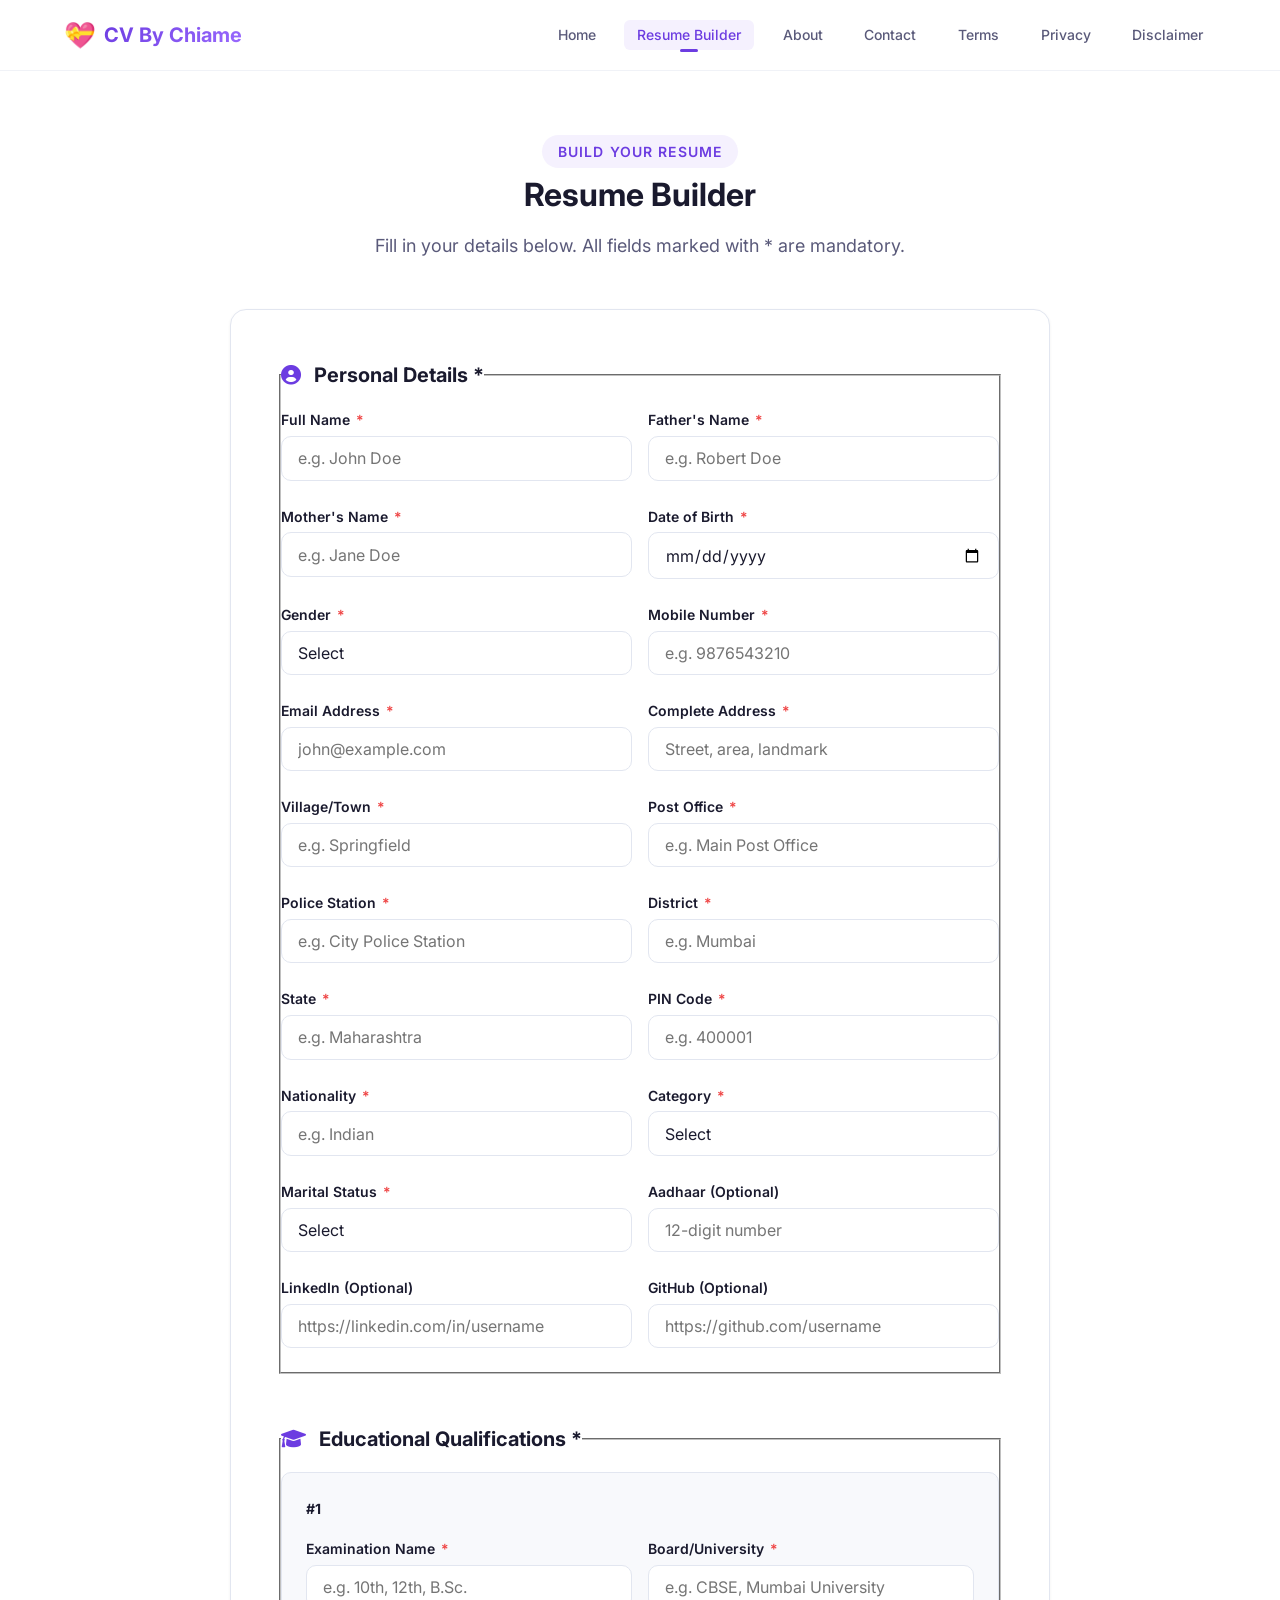
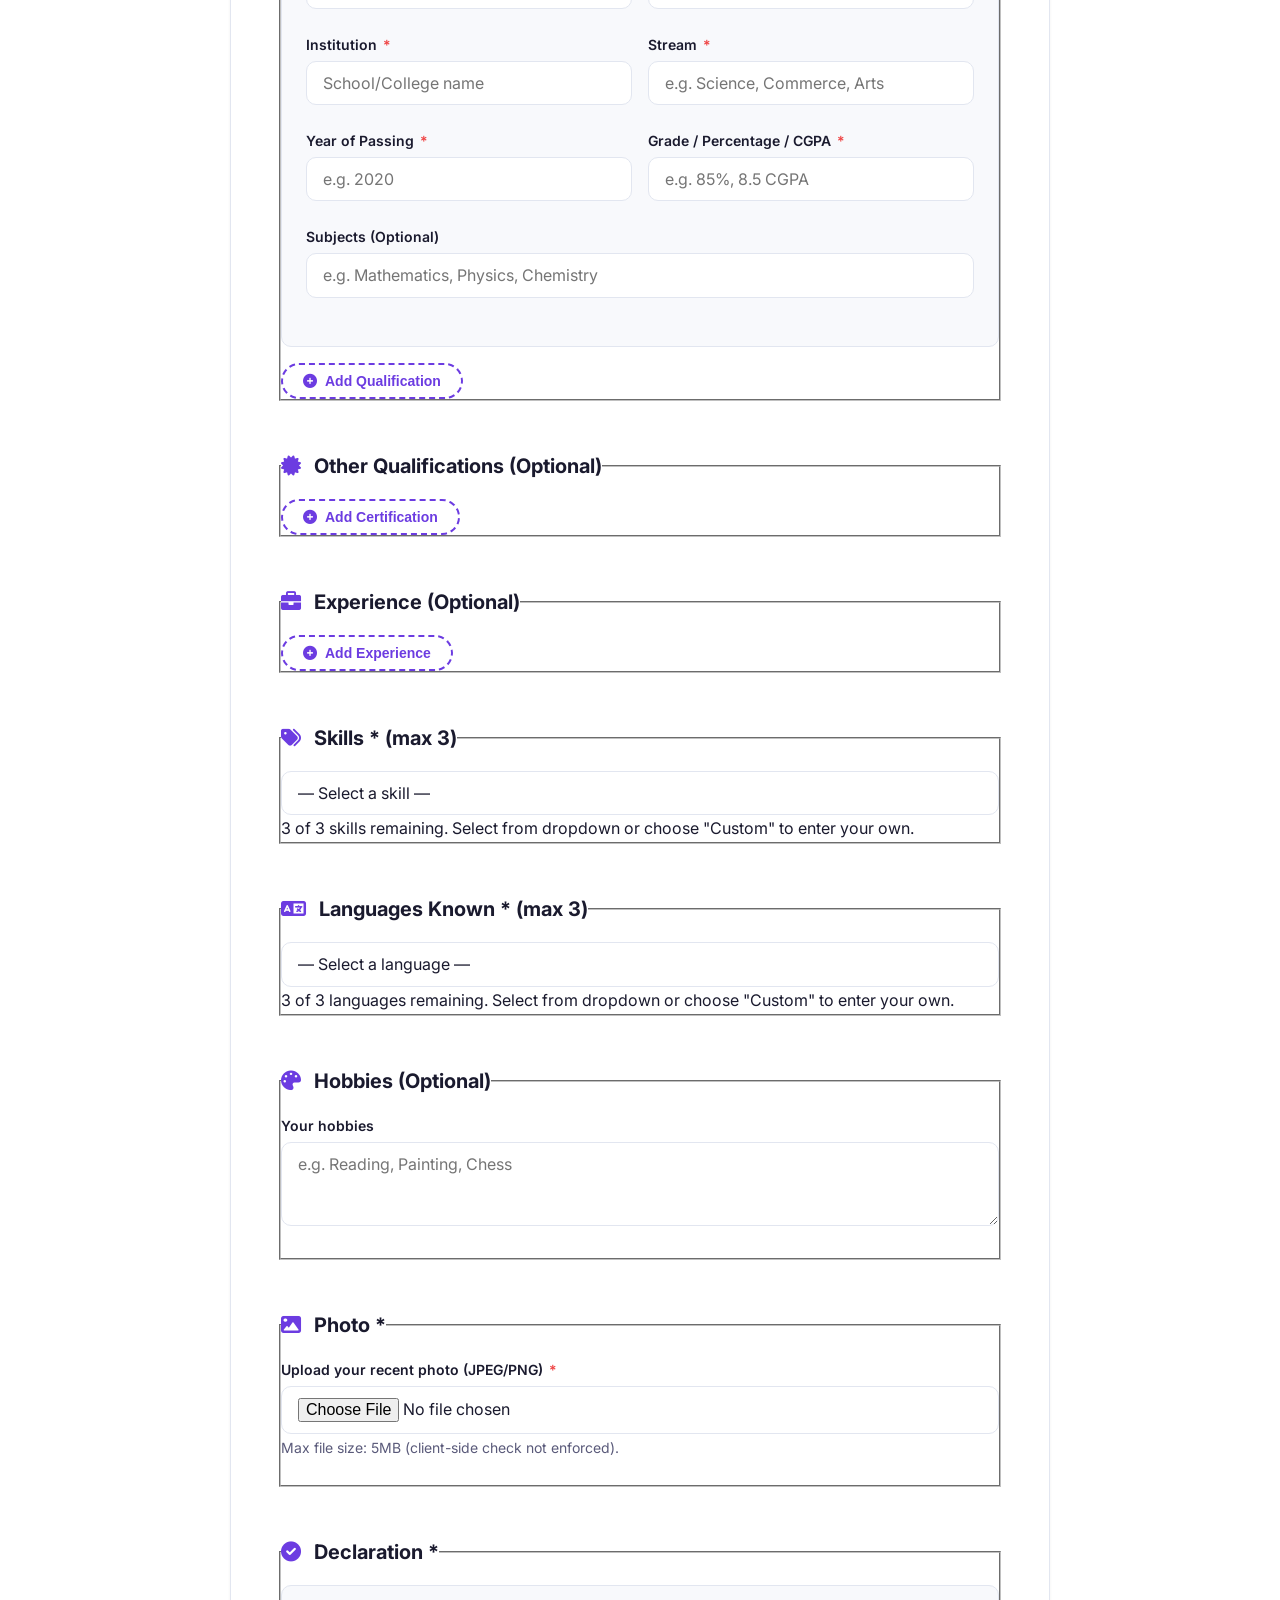
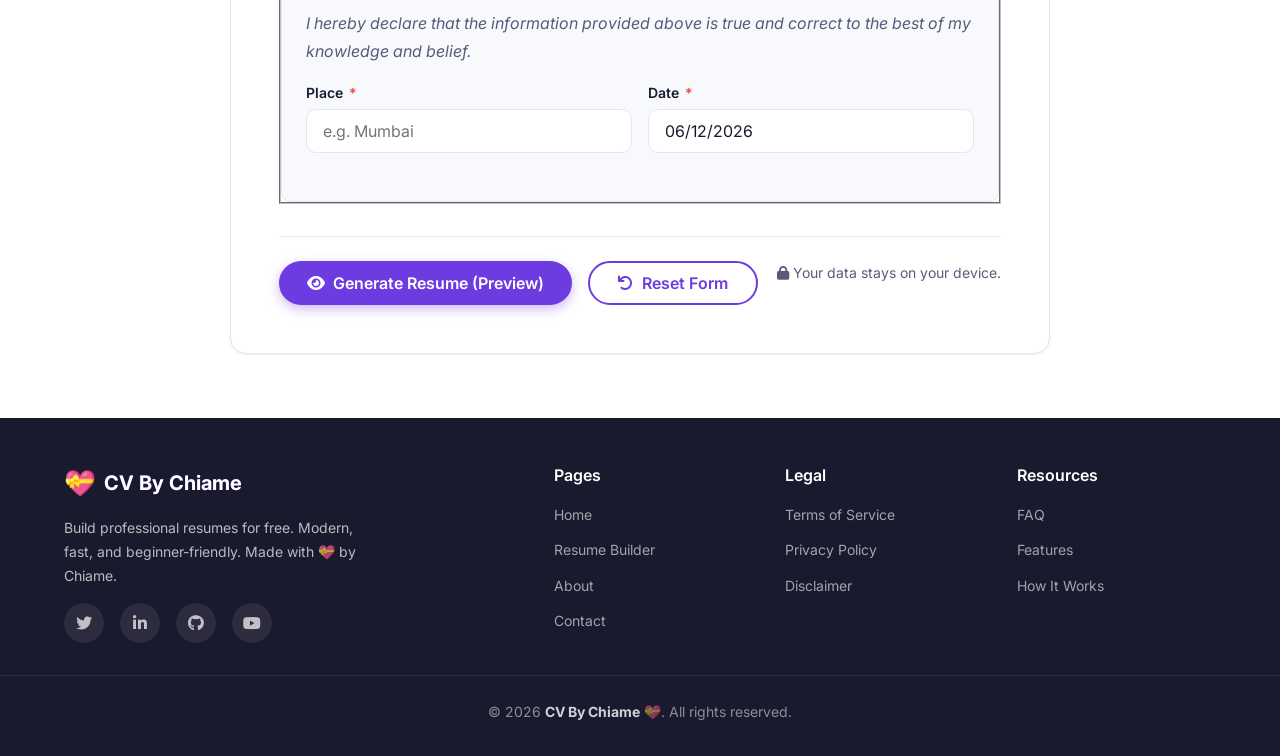
==== commit f8e92d34: "Update resume-form.html" ====
--- a/resume-form.html
+++ b/resume-form.html
@@ -309,77 +309,87 @@
                         </button>
                     </fieldset>
 
-                    <!-- ============================================================
-                    SKILLS (Mandatory)
+                                        <!-- ============================================================
+                    SKILLS (Mandatory) - DROPDOWN + TAGS + CUSTOM
                     ============================================================ -->
                     <fieldset style="margin-top: var(--spacing-2xl);">
                         <legend style="font-weight: 700; font-size: var(--font-size-xl); margin-bottom: var(--spacing-md);">
                             <i class="fas fa-tags" style="color: var(--color-primary); margin-right: var(--spacing-sm);"></i>
                             Skills <span class="required">*</span> (max 3)
                         </legend>
-                        <div class="form-group">
-                            <label for="skills">Select up to 3 skills <span class="required">*</span></label>
-                            <select id="skills" name="skills" class="form-control" multiple size="4" required>
-                                <option value="JavaScript">JavaScript</option>
-                                <option value="Python">Python</option>
-                                <option value="Java">Java</option>
-                                <option value="C#">C#</option>
-                                <option value="C++">C++</option>
-                                <option value="HTML/CSS">HTML/CSS</option>
-                                <option value="React">React</option>
-                                <option value="Angular">Angular</option>
-                                <option value="Vue.js">Vue.js</option>
-                                <option value="Node.js">Node.js</option>
-                                <option value="Express.js">Express.js</option>
-                                <option value="Django">Django</option>
-                                <option value="Spring Boot">Spring Boot</option>
-                                <option value="SQL">SQL</option>
-                                <option value="MongoDB">MongoDB</option>
-                                <option value="AWS">AWS</option>
-                                <option value="Docker">Docker</option>
-                                <option value="Git">Git</option>
-                                <option value="Agile">Agile</option>
-                                <option value="Leadership">Leadership</option>
-                                <option value="Communication">Communication</option>
-                                <option value="Problem Solving">Problem Solving</option>
-                            </select>
-                            <span class="helper">Hold Ctrl (or Cmd on Mac) to select multiple. You may select up to 3.</span>
-                        </div>
-                    </fieldset>
-
-                    <!-- ============================================================
-                    LANGUAGES KNOWN (Mandatory)
+                        <div class="select-tag-group">
+                            <div class="select-tag-wrapper">
+                                <select id="skills-select" class="form-control tag-select">
+                                    <option value="">— Select a skill —</option>
+                                    <option value="JavaScript">JavaScript</option>
+                                    <option value="Python">Python</option>
+                                    <option value="Java">Java</option>
+                                    <option value="C#">C#</option>
+                                    <option value="C++">C++</option>
+                                    <option value="HTML/CSS">HTML/CSS</option>
+                                    <option value="React">React</option>
+                                    <option value="Angular">Angular</option>
+                                    <option value="Vue.js">Vue.js</option>
+                                    <option value="Node.js">Node.js</option>
+                                    <option value="Express.js">Express.js</option>
+                                    <option value="Django">Django</option>
+                                    <option value="Spring Boot">Spring Boot</option>
+                                    <option value="SQL">SQL</option>
+                                    <option value="MongoDB">MongoDB</option>
+                                    <option value="AWS">AWS</option>
+                                    <option value="Docker">Docker</option>
+                                    <option value="Git">Git</option>
+                                    <option value="Agile">Agile</option>
+                                    <option value="Leadership">Leadership</option>
+                                    <option value="Communication">Communication</option>
+                                    <option value="Problem Solving">Problem Solving</option>
+                                    <option value="__custom__">✏️ Custom (enter manually)</option>
+                                </select>
+                                <div id="skills-tags" class="tag-container"></div>
+                                <input type="hidden" id="skills-hidden" name="skills" value="" />
+                            </div>
+                            <span class="helper">Select up to 3 skills. Choose "Custom" to enter your own.</span>
+                        </div>
+                    </fieldset>
+
+                    <!-- ============================================================
+                    LANGUAGES KNOWN (Mandatory) - DROPDOWN + TAGS + CUSTOM
                     ============================================================ -->
                     <fieldset style="margin-top: var(--spacing-2xl);">
                         <legend style="font-weight: 700; font-size: var(--font-size-xl); margin-bottom: var(--spacing-md);">
                             <i class="fas fa-language" style="color: var(--color-primary); margin-right: var(--spacing-sm);"></i>
                             Languages Known <span class="required">*</span> (max 3)
                         </legend>
-                        <div class="form-group">
-                            <label for="languages">Select up to 3 languages <span class="required">*</span></label>
-                            <select id="languages" name="languages" class="form-control" multiple size="4" required>
-                                <option value="English">English</option>
-                                <option value="Hindi">Hindi</option>
-                                <option value="Spanish">Spanish</option>
-                                <option value="French">French</option>
-                                <option value="German">German</option>
-                                <option value="Chinese (Mandarin)">Chinese (Mandarin)</option>
-                                <option value="Japanese">Japanese</option>
-                                <option value="Korean">Korean</option>
-                                <option value="Russian">Russian</option>
-                                <option value="Portuguese">Portuguese</option>
-                                <option value="Arabic">Arabic</option>
-                                <option value="Bengali">Bengali</option>
-                                <option value="Punjabi">Punjabi</option>
-                                <option value="Marathi">Marathi</option>
-                                <option value="Tamil">Tamil</option>
-                                <option value="Telugu">Telugu</option>
-                                <option value="Urdu">Urdu</option>
-                                <option value="Gujarati">Gujarati</option>
-                                <option value="Kannada">Kannada</option>
-                                <option value="Malayalam">Malayalam</option>
-                            </select>
-                            <span class="helper">Hold Ctrl (or Cmd) to select multiple. Maximum 3.</span>
+                        <div class="select-tag-group">
+                            <div class="select-tag-wrapper">
+                                <select id="languages-select" class="form-control tag-select">
+                                    <option value="">— Select a language —</option>
+                                    <option value="English">English</option>
+                                    <option value="Hindi">Hindi</option>
+                                    <option value="Spanish">Spanish</option>
+                                    <option value="French">French</option>
+                                    <option value="German">German</option>
+                                    <option value="Chinese (Mandarin)">Chinese (Mandarin)</option>
+                                    <option value="Japanese">Japanese</option>
+                                    <option value="Korean">Korean</option>
+                                    <option value="Russian">Russian</option>
+                                    <option value="Portuguese">Portuguese</option>
+                                    <option value="Arabic">Arabic</option>
+                                    <option value="Bengali">Bengali</option>
+                                    <option value="Punjabi">Punjabi</option>
+                                    <option value="Marathi">Marathi</option>
+                                    <option value="Tamil">Tamil</option>
+                                    <option value="Telugu">Telugu</option>
+                                    <option value="Urdu">Urdu</option>
+                                    <option value="Gujarati">Gujarati</option>
+                                    <option value="Kannada">Kannada</option>
+                                    <option value="Malayalam">Malayalam</option>
+                                    <option value="__custom__">✏️ Custom (enter manually)</option>
+                                </select>
+                                <div id="languages-tags" class="tag-container"></div>
+                                <input type="hidden" id="languages-hidden" name="languages" value="" />
+                            </div>
+                            <span class="helper">Select up to 3 languages. Choose "Custom" to enter your own.</span>
                         </div>
                     </fieldset>
 
